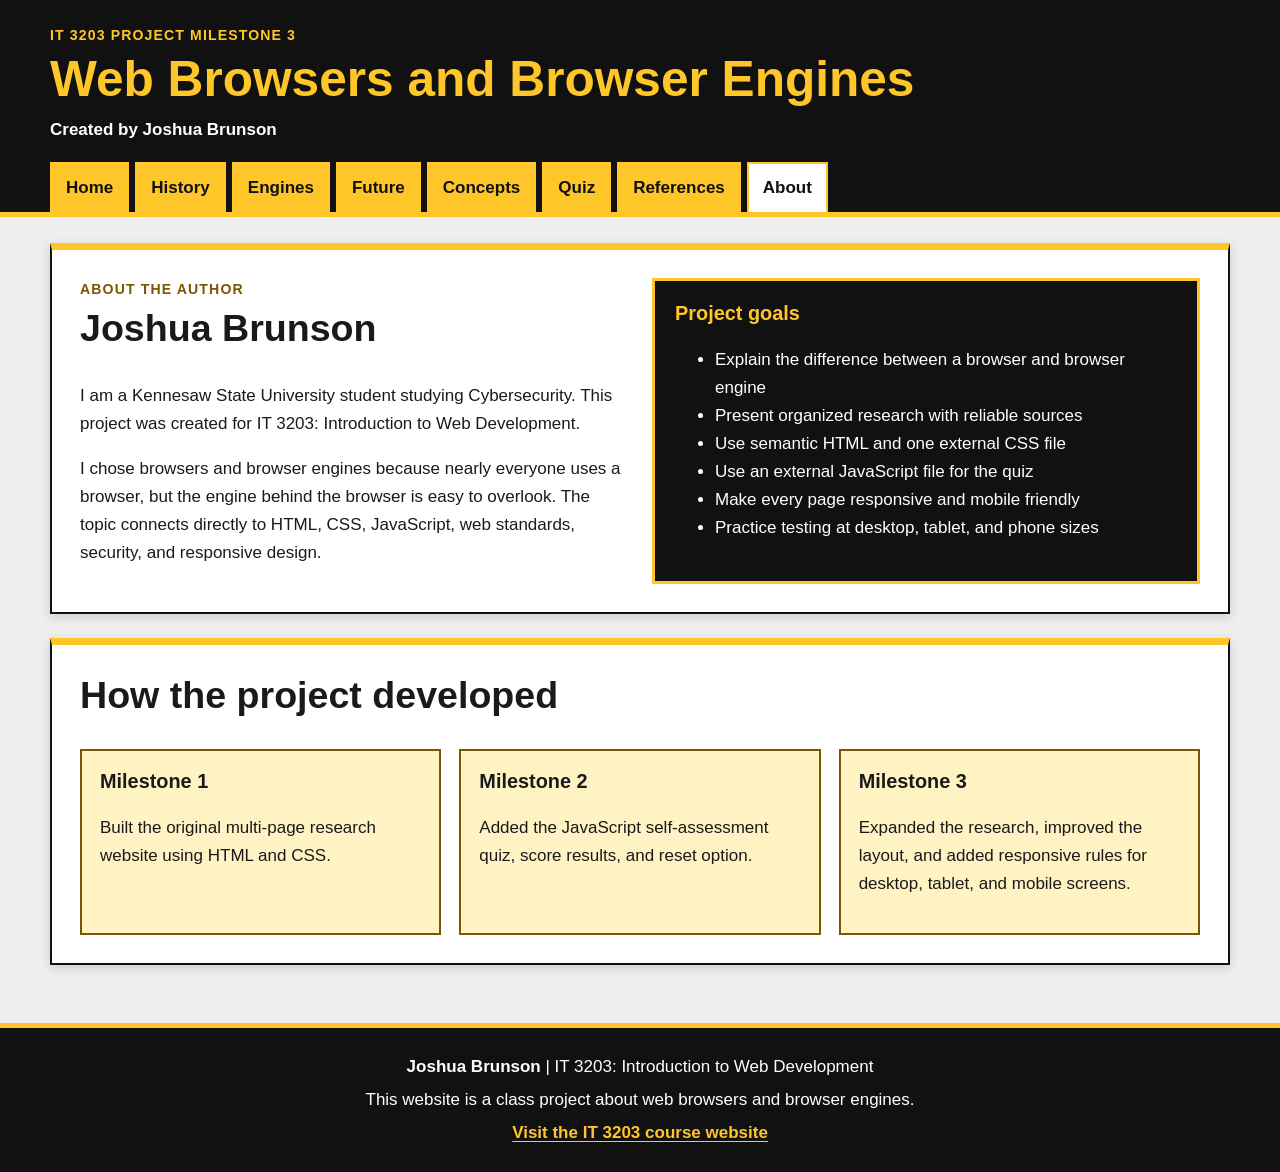
==== concepts.html @ 56169ab4 "Add files via upload" ====
<!DOCTYPE html>
<html lang="en">
<head>
    <meta charset="UTF-8">
    <meta name="viewport" content="width=device-width, initial-scale=1.0">
    <meta name="description" content="About Joshua Brunson and the IT 3203 browser engine project.">
    <title>About | Web Browsers and Browser Engines</title>
    <link rel="stylesheet" href="styles.css">
</head>
<body>
    <a class="skip-link" href="#main-content">Skip to main content</a>

    <header class="site-header">
        <div class="header-inner">
            <p class="course-label">IT 3203 Project Milestone 3</p>
            <h1>Web Browsers and Browser Engines</h1>
            <p class="author-line">Created by Joshua Brunson</p>

            <nav class="main-nav" aria-label="Main navigation">
                <ul>
                    <li><a href="index.html">Home</a></li>
                    <li><a href="history.html">History</a></li>
                    <li><a href="engines.html">Engines</a></li>
                    <li><a href="future.html">Future</a></li>
                    <li><a href="concepts.html">Concepts</a></li>
                    <li><a href="quiz.html">Quiz</a></li>
                    <li><a href="references.html">References</a></li>
                    <li><a href="about.html" aria-current="page" class="current">About</a></li>
                </ul>
            </nav>
        </div>
    </header>

    <main id="main-content" class="main-content">
        <section class="card about-grid">
            <div>
                <p class="eyebrow">About the Author</p>
                <h2>Joshua Brunson</h2>
                <p>I am a Kennesaw State University student studying Cybersecurity. This project was created for IT 3203: Introduction to Web Development.</p>
                <p>I chose browsers and browser engines because nearly everyone uses a browser, but the engine behind the browser is easy to overlook. The topic connects directly to HTML, CSS, JavaScript, web standards, security, and responsive design.</p>
            </div>
            <div class="gold-panel">
                <h3>Project goals</h3>
                <ul>
                    <li>Explain the difference between a browser and browser engine</li>
                    <li>Present organized research with reliable sources</li>
                    <li>Use semantic HTML and one external CSS file</li>
                    <li>Use an external JavaScript file for the quiz</li>
                    <li>Make every page responsive and mobile friendly</li>
                    <li>Practice testing at desktop, tablet, and phone sizes</li>
                </ul>
            </div>
        </section>

        <section class="card">
            <h2>How the project developed</h2>
            <div class="milestone-grid">
                <article><h3>Milestone 1</h3><p>Built the original multi-page research website using HTML and CSS.</p></article>
                <article><h3>Milestone 2</h3><p>Added the JavaScript self-assessment quiz, score results, and reset option.</p></article>
                <article><h3>Milestone 3</h3><p>Expanded the research, improved the layout, and added responsive rules for desktop, tablet, and mobile screens.</p></article>
            </div>
        </section>

    </main>

    <footer class="site-footer">
        <div class="footer-inner">
            <p><strong>Joshua Brunson</strong> | IT 3203: Introduction to Web Development</p>
            <p>This website is a class project about web browsers and browser engines.</p>
            <p><a href="https://ksuweb.github.io/IT3203/" target="_blank" rel="noopener">Visit the IT 3203 course website</a></p>
        </div>
    </footer>
</body>
</html>
---- styles.css ----
:root {
    --black: #111111;
    --gold: #ffc629;
    --dark-gold: #7a5700;
    --light-gold: #fff3c4;
    --page-background: #eeeeee;
    --card-background: #ffffff;
    --text: #1a1a1a;
    --muted: #5a5a5a;
    --green: #146c2e;
    --light-green: #e4f7e8;
    --red: #a51d20;
    --light-red: #fde8e8;
    --shadow: 0 3px 10px rgba(0, 0, 0, 0.14);
}

* {
    box-sizing: border-box;
}

html {
    scroll-behavior: smooth;
}

body {
    min-height: 100vh;
    margin: 0;
    display: flex;
    flex-direction: column;
    background-color: var(--page-background);
    color: var(--text);
    font-family: Arial, Helvetica, sans-serif;
    font-size: 17px;
    line-height: 1.65;
}

img {
    display: block;
    max-width: 100%;
    height: auto;
}

.skip-link {
    position: absolute;
    left: -9999px;
    top: 0;
    z-index: 1000;
    background: white;
    color: black;
    padding: 10px;
}

.skip-link:focus {
    left: 10px;
    top: 10px;
}

.site-header {
    background-color: var(--black);
    color: white;
    border-bottom: 5px solid var(--gold);
}

.header-inner,
.main-content,
.footer-inner {
    width: min(1180px, calc(100% - 36px));
    margin: 0 auto;
}

.header-inner {
    padding: 24px 0 0;
}

.course-label,
.eyebrow {
    margin: 0 0 4px;
    color: var(--dark-gold);
    font-size: 0.88rem;
    font-weight: bold;
    letter-spacing: 0.08em;
    text-transform: uppercase;
}

.site-header .course-label {
    color: var(--gold);
}

.site-header h1 {
    margin: 0;
    color: var(--gold);
    font-size: clamp(2rem, 4vw, 3.1rem);
    line-height: 1.15;
}

.author-line {
    margin: 8px 0 18px;
    font-weight: bold;
}

.main-nav ul {
    margin: 0;
    padding: 0;
    display: flex;
    flex-wrap: wrap;
    gap: 6px;
    list-style: none;
}

.main-nav a {
    min-height: 44px;
    display: flex;
    align-items: center;
    padding: 10px 14px;
    border: 2px solid var(--gold);
    border-bottom: 0;
    background-color: var(--gold);
    color: var(--black);
    font-weight: bold;
    text-decoration: none;
}

.main-nav a:hover,
.main-nav a:focus,
.main-nav a.current {
    background-color: white;
    color: var(--black);
    outline: none;
}

.main-content {
    flex: 1;
    padding: 26px 0 34px;
}

.card {
    margin-bottom: 24px;
    padding: 28px;
    border: 2px solid var(--black);
    border-top: 7px solid var(--gold);
    background-color: var(--card-background);
    box-shadow: var(--shadow);
}

.card > :first-child {
    margin-top: 0;
}

.card h2 {
    margin-top: 0;
    font-size: clamp(1.7rem, 3vw, 2.35rem);
    line-height: 1.2;
}

.card h3 {
    margin-top: 1.5rem;
    line-height: 1.25;
}

.lead {
    color: #333333;
    font-size: 1.15rem;
}

a {
    color: var(--dark-gold);
    font-weight: bold;
    text-underline-offset: 3px;
}

a:hover,
a:focus {
    color: var(--black);
    background-color: var(--gold);
}

.hero {
    display: grid;
    grid-template-columns: minmax(0, 1.15fr) minmax(280px, 0.85fr);
    gap: 30px;
    align-items: center;
}

.hero-text h2 {
    margin-bottom: 14px;
}

.hero-figure,
.wide-figure {
    margin: 0;
}

.hero-figure img,
.wide-figure img {
    width: 100%;
    border: 3px solid var(--black);
    background: white;
}

figcaption {
    padding: 8px 4px 0;
    color: var(--muted);
    font-size: 0.92rem;
}

.wide-figure {
    max-width: 980px;
    margin: 24px auto;
}

.button-links,
.button-row {
    display: flex;
    flex-wrap: wrap;
    gap: 12px;
    margin-top: 20px;
}

.button-link,
button {
    min-height: 46px;
    display: inline-flex;
    align-items: center;
    justify-content: center;
    padding: 10px 18px;
    border: 2px solid var(--black);
    background-color: var(--gold);
    color: var(--black);
    font: inherit;
    font-weight: bold;
    text-decoration: none;
    cursor: pointer;
}

.button-link.secondary,
.secondary-button {
    background-color: var(--black);
    color: var(--gold);
    border-color: var(--gold);
}

.button-link:hover,
.button-link:focus,
button:hover,
button:focus {
    background-color: white;
    color: var(--black);
    outline: 3px solid var(--dark-gold);
    outline-offset: 2px;
}

.two-column,
.about-grid {
    display: grid;
    grid-template-columns: repeat(2, minmax(0, 1fr));
    gap: 24px;
}

.topic-grid,
.concept-grid,
.engine-grid,
.milestone-grid {
    display: grid;
    grid-template-columns: repeat(3, minmax(0, 1fr));
    gap: 18px;
}

.topic-card,
.concept-grid article,
.engine-card,
.milestone-grid article {
    padding: 18px;
    border: 2px solid var(--dark-gold);
    background-color: var(--light-gold);
}

.concept-grid article h3,
.engine-card h4,
.milestone-grid article h3,
.topic-card h3 {
    margin-top: 0;
}

.gold-panel,
.note-box,
.future-list {
    padding: 20px;
    border: 3px solid var(--gold);
    background-color: var(--black);
    color: white;
}

.gold-panel h3,
.note-box h3,
.future-list h3 {
    color: var(--gold);
    margin-top: 0;
}

.article-page section {
    padding-bottom: 8px;
    border-bottom: 1px solid #cccccc;
}

.article-page section:last-of-type {
    border-bottom: 0;
}

.numbered-steps li,
.reference-list li {
    margin-bottom: 12px;
}

.reference-list li {
    padding: 12px 14px;
    border-left: 5px solid var(--gold);
    background-color: #faf7ed;
}

.reference-list p {
    margin: 2px 0;
}

.table-wrap {
    max-width: 100%;
    margin: 20px 0 8px;
    overflow-x: auto;
    border: 1px solid #999999;
}

table {
    width: 100%;
    min-width: 680px;
    border-collapse: collapse;
    background-color: white;
}

caption {
    padding: 12px;
    background-color: var(--black);
    color: var(--gold);
    font-weight: bold;
    text-align: left;
}

th,
td {
    padding: 12px;
    border: 1px solid #777777;
    text-align: left;
    vertical-align: top;
}

th {
    background-color: var(--light-gold);
}

.source-note,
.help-text {
    color: var(--muted);
    font-size: 0.92rem;
}


.quiz-card {
    max-width: 980px;
    margin-left: auto;
    margin-right: auto;
}

.quiz-card > h2,
.quiz-intro {
    text-align: center;
}

.quiz-intro {
    max-width: 720px;
    margin: 0 auto 24px;
    font-size: 1.1rem;
}

.quiz-form {
    max-width: 820px;
    margin: 0 auto;
    font-size: 1.08rem;
}

.question {
    margin: 0 0 20px;
    padding: 20px;
    border: 2px solid var(--dark-gold);
    background-color: var(--light-gold);
}

.question legend {
    padding: 0 8px;
    font-size: 1.2rem;
    font-weight: bold;
}

.text-answer {
    width: min(100%, 440px);
    min-height: 46px;
    margin-top: 8px;
    padding: 9px 10px;
    border: 2px solid var(--black);
    background-color: white;
    font: inherit;
}

.choice {
    min-height: 44px;
    display: flex;
    align-items: flex-start;
    gap: 10px;
    margin: 7px 0;
    padding: 8px 10px;
    border: 1px solid transparent;
    cursor: pointer;
}

.choice:hover,
.choice:focus-within {
    border-color: var(--dark-gold);
    background-color: white;
}

input[type="radio"],
input[type="checkbox"] {
    width: 1.2rem;
    height: 1.2rem;
    margin-top: 0.25rem;
    flex: 0 0 auto;
}

.form-error {
    min-height: 1.4em;
    color: var(--red);
    font-weight: bold;
}

.quiz-results {
    max-width: 820px;
    margin: 26px auto 0;
    padding: 20px;
    border: 3px solid var(--black);
}

.quiz-results.pass {
    border-color: var(--green);
    background-color: var(--light-green);
}

.quiz-results.fail {
    border-color: var(--red);
    background-color: var(--light-red);
}

.result-item {
    margin: 12px 0;
    padding: 12px;
    border-left: 6px solid #777777;
    background-color: white;
}

.result-item.correct-result {
    border-left-color: var(--green);
}

.result-item.incorrect-result {
    border-left-color: var(--red);
}

.correct-text {
    color: var(--green);
    font-weight: bold;
}

.incorrect-text {
    color: var(--red);
    font-weight: bold;
}

.site-footer {
    margin-top: auto;
    border-top: 5px solid var(--gold);
    background-color: var(--black);
    color: white;
    text-align: center;
}

.footer-inner {
    padding: 20px 0;
}

.site-footer p {
    margin: 5px 0;
}

.site-footer a {
    color: var(--gold);
}


@media (max-width: 900px) {
    body {
        font-size: 16.5px;
    }

    .hero,
    .two-column,
    .about-grid {
        grid-template-columns: 1fr;
    }

    .topic-grid,
    .concept-grid,
    .engine-grid,
    .milestone-grid {
        grid-template-columns: repeat(2, minmax(0, 1fr));
    }

    .hero-figure {
        max-width: 560px;
        margin: 0 auto;
    }

    .main-nav ul {
        justify-content: center;
    }
}


@media (max-width: 600px) {
    body {
        font-size: 16px;
    }

    .header-inner,
    .main-content,
    .footer-inner {
        width: min(100% - 20px, 1180px);
    }

    .header-inner {
        padding-top: 18px;
    }

    .site-header h1 {
        font-size: 1.9rem;
    }

    .main-nav ul {
        display: grid;
        grid-template-columns: 1fr 1fr;
        gap: 5px;
        padding-bottom: 10px;
    }

    .main-nav a {
        width: 100%;
        justify-content: center;
        border-bottom: 2px solid var(--gold);
        padding: 9px 6px;
    }

    .main-content {
        padding-top: 14px;
    }

    .card {
        padding: 18px;
        margin-bottom: 16px;
        box-shadow: none;
    }

    .topic-grid,
    .concept-grid,
    .engine-grid,
    .milestone-grid {
        grid-template-columns: 1fr;
    }

    .button-links,
    .button-row {
        flex-direction: column;
    }

    .button-link,
    button {
        width: 100%;
    }

    .question {
        padding: 15px;
    }

    .quiz-form {
        font-size: 1.03rem;
    }

    .table-wrap {
        margin-left: -4px;
        margin-right: -4px;
    }

    table {
        font-size: 0.92rem;
    }

    th,
    td {
        padding: 9px;
    }
}

@media (max-width: 390px) {
    .main-nav ul {
        grid-template-columns: 1fr;
    }

    .site-header h1 {
        font-size: 1.65rem;
    }
}
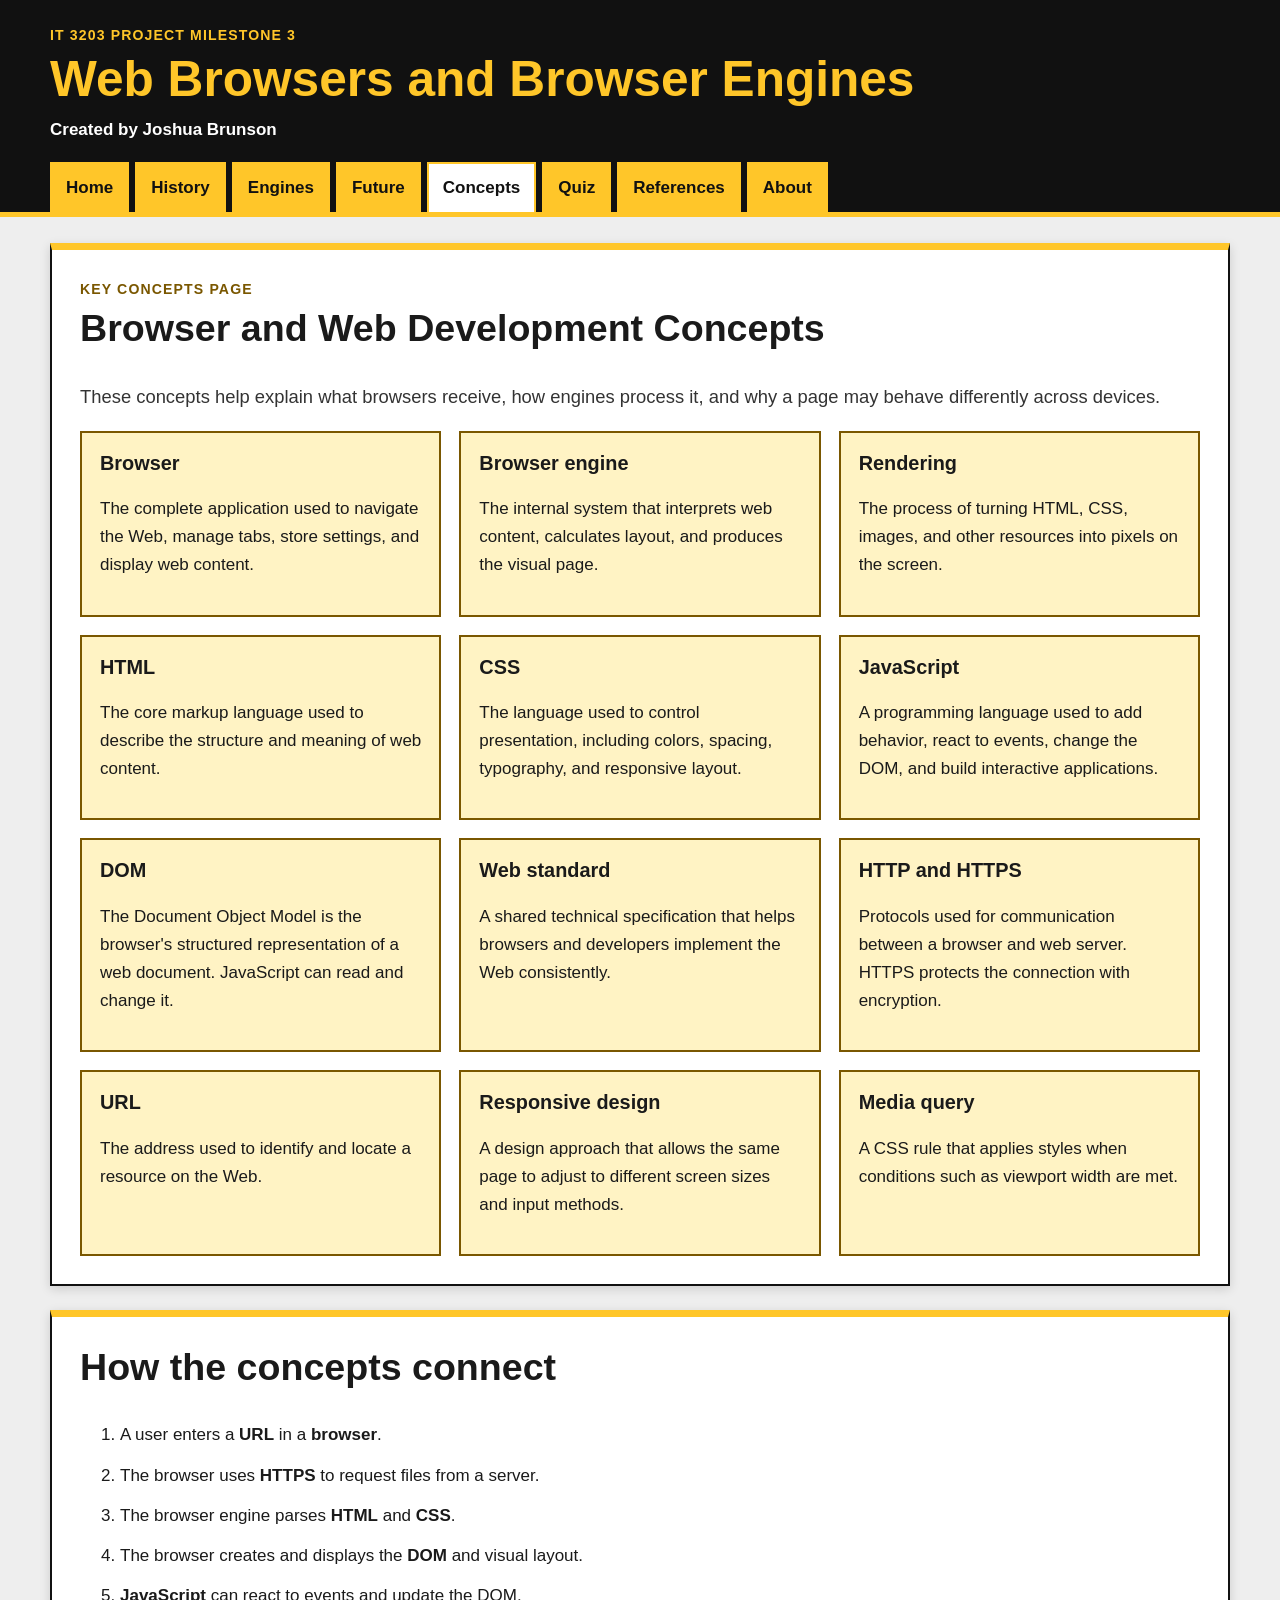
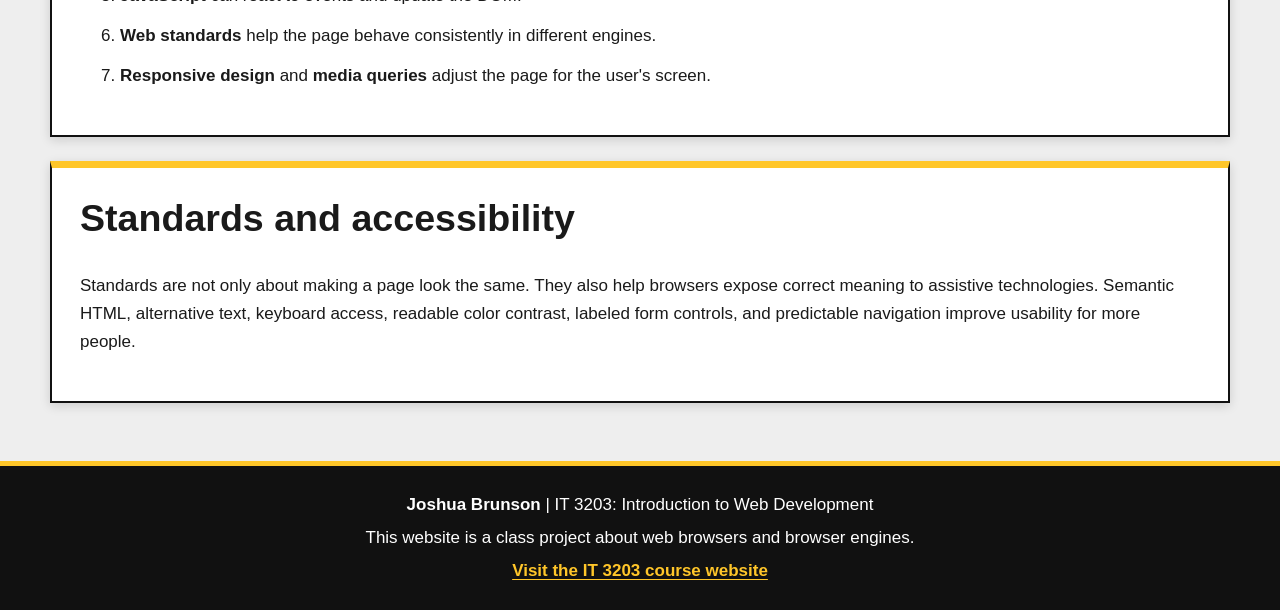
==== commit 3e0b1da6: "Add files via upload" ====
--- a/concepts.html
+++ b/concepts.html
@@ -3,13 +3,14 @@
 <head>
     <meta charset="UTF-8">
     <meta name="viewport" content="width=device-width, initial-scale=1.0">
-    <meta name="description" content="About Joshua Brunson and the IT 3203 browser engine project.">
-    <title>About | Web Browsers and Browser Engines</title>
+    <meta name="description" content="Key browser, HTML, CSS, JavaScript, standards, and responsive design concepts.">
+    <title>Concepts | Web Browsers and Browser Engines</title>
     <link rel="stylesheet" href="styles.css">
 </head>
 <body>
     <a class="skip-link" href="#main-content">Skip to main content</a>
 
+    <!-- The same responsive header and menu are used on every page. -->
     <header class="site-header">
         <div class="header-inner">
             <p class="course-label">IT 3203 Project Milestone 3</p>
@@ -22,47 +23,58 @@
                     <li><a href="history.html">History</a></li>
                     <li><a href="engines.html">Engines</a></li>
                     <li><a href="future.html">Future</a></li>
-                    <li><a href="concepts.html">Concepts</a></li>
+                    <li><a href="concepts.html" aria-current="page" class="current">Concepts</a></li>
                     <li><a href="quiz.html">Quiz</a></li>
                     <li><a href="references.html">References</a></li>
-                    <li><a href="about.html" aria-current="page" class="current">About</a></li>
+                    <li><a href="about.html">About</a></li>
                 </ul>
             </nav>
         </div>
     </header>
 
     <main id="main-content" class="main-content">
-        <section class="card about-grid">
-            <div>
-                <p class="eyebrow">About the Author</p>
-                <h2>Joshua Brunson</h2>
-                <p>I am a Kennesaw State University student studying Cybersecurity. This project was created for IT 3203: Introduction to Web Development.</p>
-                <p>I chose browsers and browser engines because nearly everyone uses a browser, but the engine behind the browser is easy to overlook. The topic connects directly to HTML, CSS, JavaScript, web standards, security, and responsive design.</p>
-            </div>
-            <div class="gold-panel">
-                <h3>Project goals</h3>
-                <ul>
-                    <li>Explain the difference between a browser and browser engine</li>
-                    <li>Present organized research with reliable sources</li>
-                    <li>Use semantic HTML and one external CSS file</li>
-                    <li>Use an external JavaScript file for the quiz</li>
-                    <li>Make every page responsive and mobile friendly</li>
-                    <li>Practice testing at desktop, tablet, and phone sizes</li>
-                </ul>
+        <section class="card">
+            <p class="eyebrow">Key Concepts Page</p>
+            <h2>Browser and Web Development Concepts</h2>
+            <p class="lead">These concepts help explain what browsers receive, how engines process it, and why a page may behave differently across devices.</p>
+
+            <div class="concept-grid">
+                <article><h3>Browser</h3><p>The complete application used to navigate the Web, manage tabs, store settings, and display web content.</p></article>
+                <article><h3>Browser engine</h3><p>The internal system that interprets web content, calculates layout, and produces the visual page.</p></article>
+                <article><h3>Rendering</h3><p>The process of turning HTML, CSS, images, and other resources into pixels on the screen.</p></article>
+                <article><h3>HTML</h3><p>The core markup language used to describe the structure and meaning of web content.</p></article>
+                <article><h3>CSS</h3><p>The language used to control presentation, including colors, spacing, typography, and responsive layout.</p></article>
+                <article><h3>JavaScript</h3><p>A programming language used to add behavior, react to events, change the DOM, and build interactive applications.</p></article>
+                <article><h3>DOM</h3><p>The Document Object Model is the browser's structured representation of a web document. JavaScript can read and change it.</p></article>
+                <article><h3>Web standard</h3><p>A shared technical specification that helps browsers and developers implement the Web consistently.</p></article>
+                <article><h3>HTTP and HTTPS</h3><p>Protocols used for communication between a browser and web server. HTTPS protects the connection with encryption.</p></article>
+                <article><h3>URL</h3><p>The address used to identify and locate a resource on the Web.</p></article>
+                <article><h3>Responsive design</h3><p>A design approach that allows the same page to adjust to different screen sizes and input methods.</p></article>
+                <article><h3>Media query</h3><p>A CSS rule that applies styles when conditions such as viewport width are met.</p></article>
             </div>
         </section>
 
         <section class="card">
-            <h2>How the project developed</h2>
-            <div class="milestone-grid">
-                <article><h3>Milestone 1</h3><p>Built the original multi-page research website using HTML and CSS.</p></article>
-                <article><h3>Milestone 2</h3><p>Added the JavaScript self-assessment quiz, score results, and reset option.</p></article>
-                <article><h3>Milestone 3</h3><p>Expanded the research, improved the layout, and added responsive rules for desktop, tablet, and mobile screens.</p></article>
-            </div>
+            <h2>How the concepts connect</h2>
+            <ol class="numbered-steps">
+                <li>A user enters a <strong>URL</strong> in a <strong>browser</strong>.</li>
+                <li>The browser uses <strong>HTTPS</strong> to request files from a server.</li>
+                <li>The browser engine parses <strong>HTML</strong> and <strong>CSS</strong>.</li>
+                <li>The browser creates and displays the <strong>DOM</strong> and visual layout.</li>
+                <li><strong>JavaScript</strong> can react to events and update the DOM.</li>
+                <li><strong>Web standards</strong> help the page behave consistently in different engines.</li>
+                <li><strong>Responsive design</strong> and <strong>media queries</strong> adjust the page for the user's screen.</li>
+            </ol>
+        </section>
+
+        <section class="card">
+            <h2>Standards and accessibility</h2>
+            <p>Standards are not only about making a page look the same. They also help browsers expose correct meaning to assistive technologies. Semantic HTML, alternative text, keyboard access, readable color contrast, labeled form controls, and predictable navigation improve usability for more people.</p>
         </section>
 
     </main>
 
+    <!-- Visual footer stays at the bottom because the body uses flexbox. -->
     <footer class="site-footer">
         <div class="footer-inner">
             <p><strong>Joshua Brunson</strong> | IT 3203: Introduction to Web Development</p>
